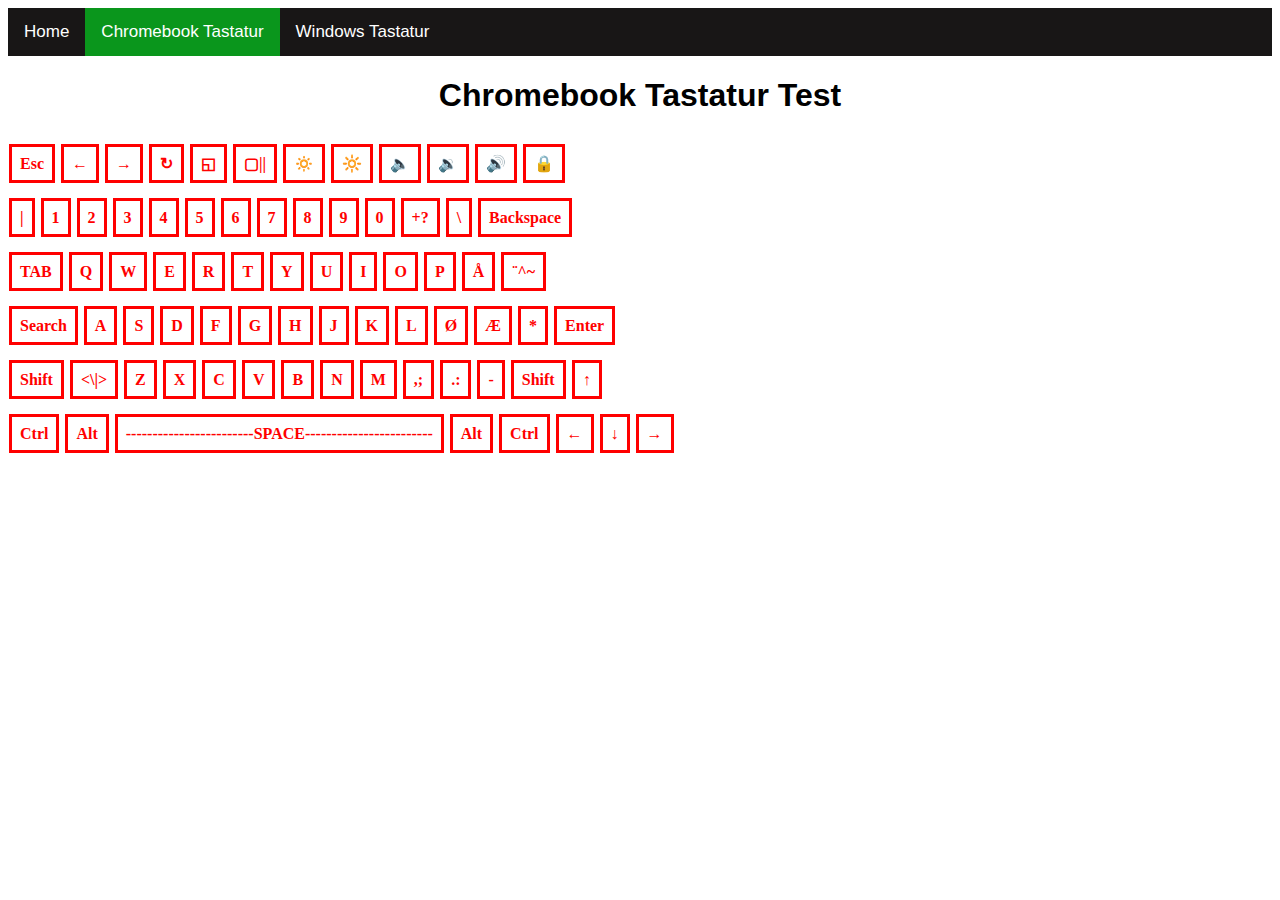
==== chromeTast.html @ f2cf5012 "Commit" ====
<!DOCTYPE>
<html>
    <head>
        <title>Tastatur test</title>
        <link href="StyleSheet.css" rel="stylesheet">
    </head>

    <body>
		<script src="/TotallyNotAsk.github.io/scripts/jquery-3.5.1.js"></script>
        <script src="/TotallyNotAsk.github.io/scripts/ChromebookKeyboard.js"></script>

        <div class="topnav">
            <a href="/index.html">Home</a> 
            <a class="active" href="/chromeTast.html">Chromebook Tastatur</a>
            <a href="/winTast.html">Windows Tastatur</a>
        </div>

        <div class="h1">
            <h1>Chromebook Tastatur Test</h1>
        </div>

        <br>

        <div>
            <div_keys id="key_Esc">Esc</div_keys>
            <div_keys id="key_BrowseBack">←</div_keys>
            <div_keys id="key_BrowseForward">→</div_keys>
            <div_keys id="key_Refresh">↻</div_keys>
            <div_keys id="key_Fullscreen">◱</div_keys>
            <div_keys id="key_Windows">▢||</div_keys>
            <div_keys id="key_DownBright">🔅</div_keys>
            <div_keys id="key_UpBright">🔆</div_keys>
            <div_keys id="key_Mute">🔈</div_keys>
            <div_keys id="key_DownSound">🔉</div_keys>
            <div_keys id="key_UpSound">🔊</div_keys>
            <div_keys id="key_Lock">🔒</div_keys>
        </div>

        <br>
        <br>

        <div>
            <div_keys id="key_|">|</div_keys>
            <div_keys id="key_1">1</div_keys>
            <div_keys id="key_2">2</div_keys>
            <div_keys id="key_3">3</div_keys>
            <div_keys id="key_4">4</div_keys>
            <div_keys id="key_5">5</div_keys>
            <div_keys id="key_6">6</div_keys>
            <div_keys id="key_7">7</div_keys>
            <div_keys id="key_8">8</div_keys>
            <div_keys id="key_9">9</div_keys>
            <div_keys id="key_0">0</div_keys>
            <div_keys id="key_+">+?</div_keys>
            <div_keys id="key_219">\</div_keys>
            <div_keys id="key_BackSpace">Backspace</div_keys>
        </div>

        <br>
        <br>

        <div>
            <div_keys id="key_Tab">TAB</div_keys>
            <div_keys id="key_q">Q</div_keys>
            <div_keys id="key_w">W</div_keys>
            <div_keys id="key_e">E</div_keys>
            <div_keys id="key_r">R</div_keys>
            <div_keys id="key_t">T</div_keys>
            <div_keys id="key_y">Y</div_keys>
            <div_keys id="key_u">U</div_keys>
            <div_keys id="key_i">I</div_keys>
            <div_keys id="key_o">O</div_keys>
            <div_keys id="key_p">P</div_keys>
            <div_keys id="key_å">Å</div_keys>
            <div_keys id="key_186">¨^~</div_keys>
        </div>

        <br>
        <br>

        <div>
            <div_keys id="key_Search">Search</div_keys>
            <div_keys id="key_a">A</div_keys>
            <div_keys id="key_s">S</div_keys>
            <div_keys id="key_d">D</div_keys>
            <div_keys id="key_f">F</div_keys>
            <div_keys id="key_g">G</div_keys>
            <div_keys id="key_h">H</div_keys>
            <div_keys id="key_j">J</div_keys>
            <div_keys id="key_k">K</div_keys>
            <div_keys id="key_l">L</div_keys>
            <div_keys id="key_ø">Ø</div_keys>
            <div_keys id="key_æ">Æ</div_keys>
            <div_keys id="key_191">*</div_keys>
            <div_keys id="key_Enter">Enter</div_keys>
        </div>

        <br>
        <br>

        <div>
            <div_keys id="key_lShift">Shift</div_keys>
            <div_keys id="key_226"><\|></div_keys>
            <div_keys id="key_z">Z</div_keys>
            <div_keys id="key_x">X</div_keys>
            <div_keys id="key_c">C</div_keys>
            <div_keys id="key_v">V</div_keys>
            <div_keys id="key_b">B</div_keys>
            <div_keys id="key_n">N</div_keys>
            <div_keys id="key_m">M</div_keys>
            <div_keys id="key_comma">,;</div_keys>
            <div_keys id="key_period">.:</div_keys>
            <div_keys id="key_-">-</div_keys>
            <div_keys id="key_rShift">Shift</div_keys>
            <div_keys id="key_Up">↑</div_keys>
        </div>

        <br>
        <br>

        <div>
            <div_keys id="key_lCtrl">Ctrl</div_keys>
            <div_keys id="key_lAlt">Alt</div_keys>
            <div_keys id="key_Space">------------------------SPACE------------------------</div_keys>
            <div_keys id="key_rAlt">Alt</div_keys>
            <div_keys id="key_rCtrl">Ctrl</div_keys>
            <div_keys id="key_Left">←</div_keys>
            <div_keys id="key_Down">↓</div_keys>
            <div_keys id="key_Right">→</div_keys>
        </div>
	</body>	
</html>
---- StyleSheet.css ----
div_keys{
    width: 30px;
    color: red;
    background-color: white;
    border: solid red;
    padding: 8px;
    margin: 1px;
    text-align: center;
    top: 5px;
    font-weight: bold;
}

win_keys{
    width: 30px;
    height: 30px;
    color: red;
    background-color: white;
    border: solid red;
    padding: 8px;
    margin: 1px;
    text-align: center;
    top: 5px;
    font-weight: bold;
    box-decoration-break: slice;
}

.topnav{
    background-color: rgb(24, 22, 22);
    overflow: hidden;
    font-family: Arial;
}

.topnav a{
    float: left;
    color: white;
    text-align: center;
    padding: 14px 16px;
    text-decoration: none;
    font-size: 17px;
}

.topnav a.active{
    background-color: rgb(10, 150, 28);
    color: white;
}

.h1{
    font-family: Arial, Helvetica, sans-serif;
    text-align: center;
}

.key1{
    display: table-cell;
    text-align: center;
    font-family: Arial, Helvetica, sans-serif;
    font-size: 13px;
    width: 50px;
    height: 50px;
    border: solid red;
    color: red;
    box-sizing: border-box;
    padding-top: 7px;
    float: left;
    margin-right: 5px;
    font-weight: bold;
}

.keyTab{
    display: table-cell;
    text-align: center;
    font-family: Arial, Helvetica, sans-serif;
    width: 75px;
    height: 50px;
    border: solid red;
    color: red;
    box-sizing: border-box;
    padding-top: 7px;
    float: left;
    margin-right: 5px;
}

.keyBack{
    display: table-cell;
    text-align: center;
    font-family: Arial, Helvetica, sans-serif;
    width: 100px;
    height: 50px;
    border: solid red;
    color: red;
    box-sizing: border-box;
    padding-top: 7px;
    float: left;
    margin-right: 5px;
}


.keyLock{
    display: table-cell;
    text-align: center;
    font-family: Arial, Helvetica, sans-serif;
    width: 90px;
    height: 50px;
    border: solid red;
    color: red;
    box-sizing: border-box;
    padding-top: 7px;
    float: left;
    margin-right: 5px;
}

.keyCtrl{
    display: table-cell;
    text-align: center;
    font-family: Arial, Helvetica, sans-serif;
    width: 60px;
    height: 50px;
    border: solid red;
    color: red;
    box-sizing: border-box;
    padding-top: 7px;
    float: left;
    margin-right: 5px;
}

.keyShift{
    display: table-cell;
    text-align: center;
    font-family: Arial, Helvetica, sans-serif;
    width: 150px;
    height: 50px;
    border: solid red;
    color: red;
    box-sizing: border-box;
    padding-top: 7px;
    float: left;
    margin-right: 5px;
}

.keySpace{
    display: table-cell;
    text-align: center;
    font-family: Arial, Helvetica, sans-serif;
    width: 365px;
    height: 50px;
    border: solid red;
    color: red;
    box-sizing: border-box;
    padding-top: 7px;
    float: left;
    margin-right: 5px;
}

.keyLong1{
    display: table-cell;
    text-align: center;
    font-family: Arial, Helvetica, sans-serif;
    width: 50px;
    height: 110px;
    border: solid red;
    color: red;
    box-sizing: border-box;
    padding-top: 7px;
    float: left;
    margin-right: 5px;
    position: relative;
    left: 1210px;
    bottom: 235px;
}

.keyLong2{
    display: table-cell;
    text-align: center;
    font-family: Arial, Helvetica, sans-serif;
    width: 50px;
    height: 110px;
    border: solid red;
    color: red;
    box-sizing: border-box;
    padding-top: 7px;
    float: left;
    margin-right: 5px;
    position: relative;
    left: 1155px;
    bottom: 115px;
}

.keyZero{
    display: table-cell;
    text-align: center;
    font-family: Arial, Helvetica, sans-serif;
    width: 105px;
    height: 50px;
    border: solid red;
    color: red;
    box-sizing: border-box;
    padding-top: 7px;
    float: left;
    margin-right: 5px;
}

.row{
    display: table;
    table-layout: fixed;
    border-spacing: 5px;
}

.spaceRight{
    margin-right: 30px;
}

.spaceRight2{
    margin-right: 60px;
}

.spaceRight3{
    margin-right: 85px;
}

.spaceRight4{
    margin-right: 290px;
}

.spaceRight5{
    margin-right: 35px;
}

.testBox{
    text-align: center;
    font-family: Arial, Helvetica, sans-serif;
    width: 50px;
    height: 100px;
    border: solid red;
    color: red;
    box-sizing: border-box;
    padding-top: 7px;
    float: left;
    margin-right: 5px;
    position: fixed;
    right: 652px;
    bottom: 678px;
}

.testBox2{
    text-align: center;
    font-family: Arial, Helvetica, sans-serif;
    width: 50px;
    height: 100px;
    border: solid red;
    color: red;
    box-sizing: border-box;
    padding-top: 7px;
    float: left;
    margin-right: 5px;
    position: fixed;
    right: 652px;
    bottom: 558px;
}
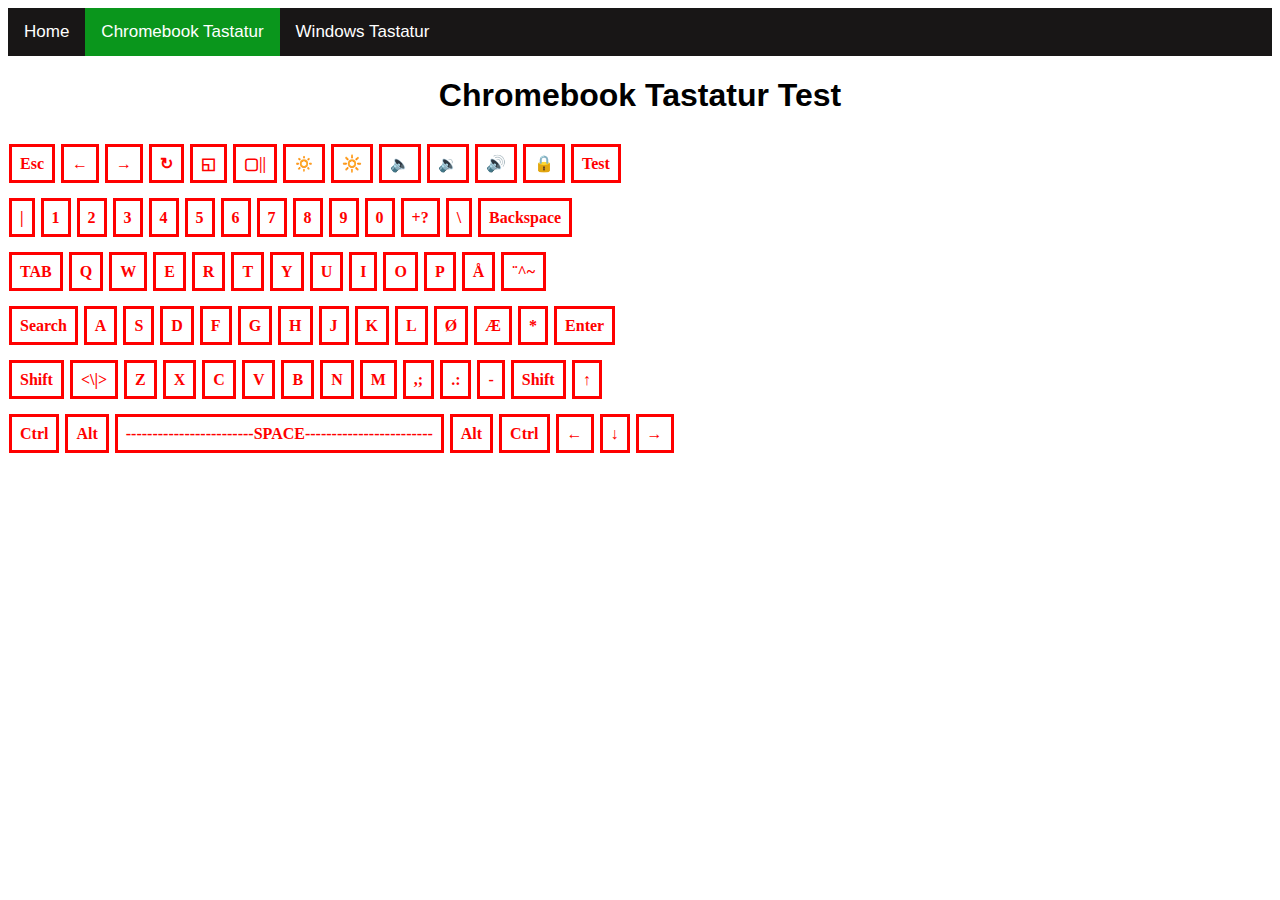
==== commit 9c6d6125: "Commit" ====
--- a/chromeTast.html
+++ b/chromeTast.html
@@ -34,6 +34,7 @@
             <div_keys id="key_DownSound">🔉</div_keys>
             <div_keys id="key_UpSound">🔊</div_keys>
             <div_keys id="key_Lock">🔒</div_keys>
+            <div_keys id="key_Test">Test</div_keys>
         </div>
 
         <br>
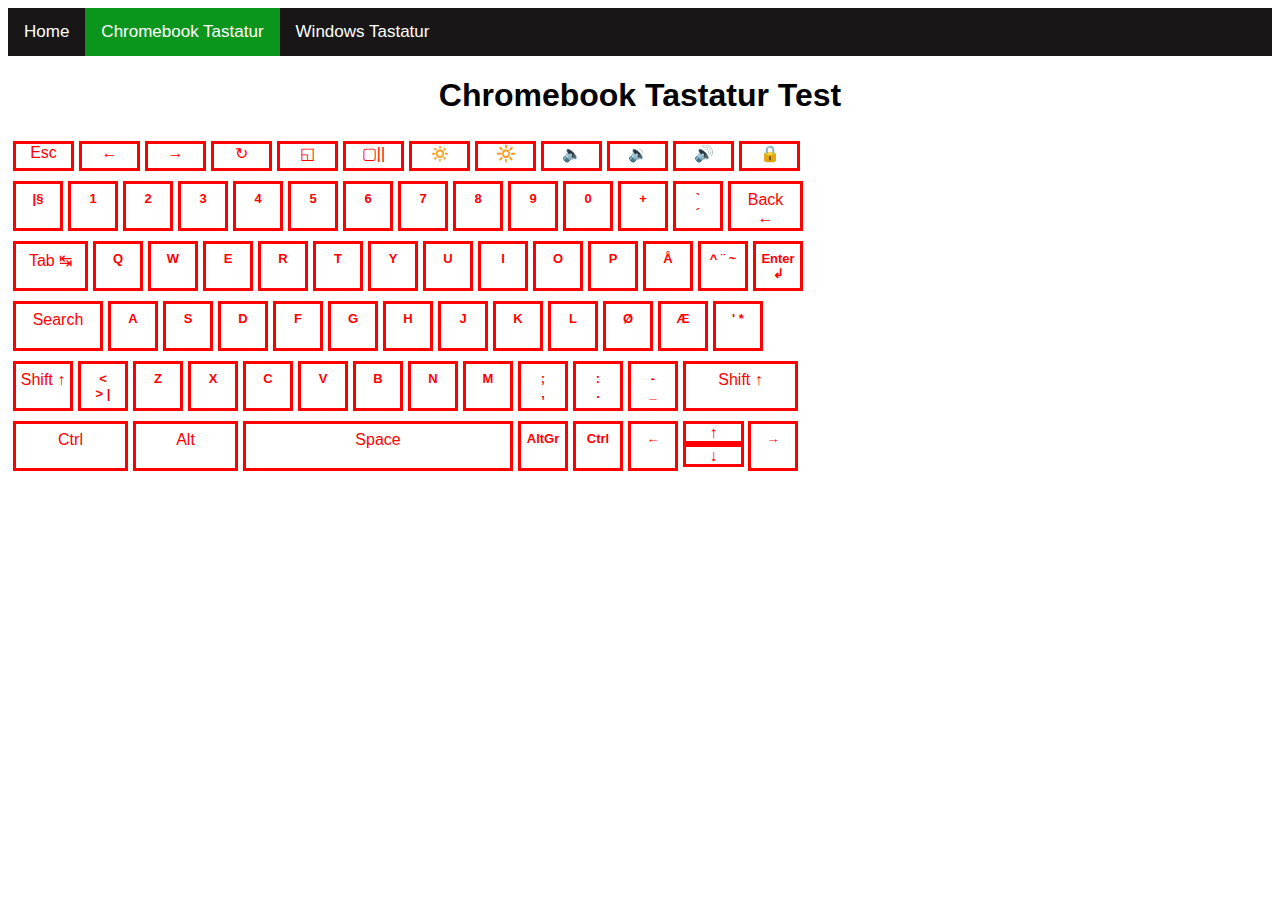
==== commit 7ef1d7d4: "Commit" ====
--- a/chromeTast.html
+++ b/chromeTast.html
@@ -1,13 +1,12 @@
-<!DOCTYPE>
+<!DOCTYPE html>
 <html>
     <head>
         <title>Tastatur test</title>
         <link href="StyleSheet.css" rel="stylesheet">
     </head>
-
     <body>
-		<script src="/TotallyNotAsk.github.io/scripts/jquery-3.5.1.js"></script>
-        <script src="/TotallyNotAsk.github.io/scripts/ChromebookKeyboard.js"></script>
+        <script src="/TotallyNotAsk.github.io/scripts/jquery-3.5.1.js"></script>
+        <script src="/TotallyNotAsk.github.io/scripts/ChromeKeyboard.js"></script>
 
         <div class="topnav">
             <a href="/index.html">Home</a> 
@@ -19,115 +18,102 @@
             <h1>Chromebook Tastatur Test</h1>
         </div>
 
-        <br>
+        <div>
+            <div class="row">
+                <div id="key_Esc" class="chromeKey">Esc</div>
+                <div id="BrowseBack" class="chromeKey">←</div>
+                <div id="BrowseForward" class="chromeKey">→</div>
+                <div id="Refresh" class="chromeKey">↻</div>
+                <div id="fullscreen" class="chromeKey">◱</div>
+                <div id="WinTab" class="chromeKey">▢||</div>
+                <div id="BrightnessDown" class="chromeKey">🔅</div>
+                <div id="BrightnessUp" class="chromeKey">🔆</div>
+                <div id="mute" class="chromeKey">🔈</div>
+                <div id="SoundDown" class="chromeKey">🔉</div>
+                <div id="SoundUp" class="chromeKey">🔊</div>
+                <div id="lock" class="chromeKey">🔒</div>
+            </div>
 
-        <div>
-            <div_keys id="key_Esc">Esc</div_keys>
-            <div_keys id="key_BrowseBack">←</div_keys>
-            <div_keys id="key_BrowseForward">→</div_keys>
-            <div_keys id="key_Refresh">↻</div_keys>
-            <div_keys id="key_Fullscreen">◱</div_keys>
-            <div_keys id="key_Windows">▢||</div_keys>
-            <div_keys id="key_DownBright">🔅</div_keys>
-            <div_keys id="key_UpBright">🔆</div_keys>
-            <div_keys id="key_Mute">🔈</div_keys>
-            <div_keys id="key_DownSound">🔉</div_keys>
-            <div_keys id="key_UpSound">🔊</div_keys>
-            <div_keys id="key_Lock">🔒</div_keys>
-            <div_keys id="key_Test">Test</div_keys>
+            <div class="row">
+                <div id="key_|" class="key1">|§</div>
+                <div id="1" class="key1">1</div>
+                <div id="2" class="key1">2</div>
+                <div id="3" class="key1">3</div>
+                <div id="4" class="key1">4</div>
+                <div id="5" class="key1">5</div>
+                <div id="6" class="key1">6</div>
+                <div id="7" class="key1">7</div>
+                <div id="8" class="key1">8</div>
+                <div id="9" class="key1">9</div>
+                <div id="0" class="key1">0</div>
+                <div id="+" class="key1">+</div>
+                <div id="220" class="key1">`<br>´</div>
+                <div id="BackSpace" class="keyTab">Back <br> ←</div>
+            </div>
+
+            <div class="row">
+                <div id="Tab" class="keyTab">Tab ↹</div>
+                <div id="q" class="key1">Q</div>
+                <div id="w" class="key1">W</div>
+                <div id="e" class="key1">E</div>
+                <div id="r" class="key1">R</div>
+                <div id="t" class="key1">T</div>
+                <div id="y" class="key1">Y</div>
+                <div id="u" class="key1">U</div>
+                <div id="i" class="key1">I</div>
+                <div id="o" class="key1">O</div>
+                <div id="p" class="key1">P</div>
+                <div id="å" class="key1">Å</div>
+                <div id="key_160" class="key1">^ ¨ ~</div>
+                <div id="enter" class="key1">Enter ↲</div>
+            </div>
+
+            <div class="row">
+                <div id="search" class="keyLock">Search</div>
+                <div id="a" class="key1">A</div>
+                <div id="s" class="key1">S</div>
+                <div id="d" class="key1">D</div>
+                <div id="f" class="key1">F</div>
+                <div id="g" class="key1">G</div>
+                <div id="h" class="key1">H</div>
+                <div id="j" class="key1">J</div>
+                <div id="k" class="key1">K</div>
+                <div id="l" class="key1">L</div>
+                <div id="ø" class="key1">Ø</div>
+                <div id="æ" class="key1">Æ</div>
+                <div id="key_222" class="key1">' *</div>
+            </div>
+
+            <div class="row">
+                <div id="lShift" class="keyCtrl">Shift ↑</div>
+                <div id="<" class="key1">< <br> > |</div>
+                <div id="z" class="key1">Z</div>
+                <div id="x" class="key1">X</div>
+                <div id="c" class="key1">C</div>
+                <div id="v" class="key1">V</div>
+                <div id="b" class="key1">B</div>
+                <div id="n" class="key1">N</div>
+                <div id="m" class="key1">M</div>
+                <div id="," class="key1">; <br> ,</div>
+                <div id="." class="key1">: <br> .</div>
+                <div id="-" class="key1">- <br> _</div>
+                <div id="rShift" class="chromeCtrl">Shift ↑</div>
+            </div>
+
+            <div class="row">
+                <div id="lCtrl" class="chromeCtrl">Ctrl</div>
+                <div id="Alt" class="keyZero">Alt</div>
+                <div id="space" class="chromeSpace">Space</div>
+                <div id="AltGr" class="key1">AltGr</div>
+                <div id="rCtrl" class="key1">Ctrl</div>
+                <div id="left" class="key1">←</div>
+                <div class="chromeArrow">
+                    <div id="up" class="chromeArrowKey">↑</div>
+                    <br class="br1">
+                    <div id="down" class="chromeArrowKey">↓</div>
+                </div>
+                <div id="right" class="key1">→</div>
+            </div>
         </div>
-
-        <br>
-        <br>
-
-        <div>
-            <div_keys id="key_|">|</div_keys>
-            <div_keys id="key_1">1</div_keys>
-            <div_keys id="key_2">2</div_keys>
-            <div_keys id="key_3">3</div_keys>
-            <div_keys id="key_4">4</div_keys>
-            <div_keys id="key_5">5</div_keys>
-            <div_keys id="key_6">6</div_keys>
-            <div_keys id="key_7">7</div_keys>
-            <div_keys id="key_8">8</div_keys>
-            <div_keys id="key_9">9</div_keys>
-            <div_keys id="key_0">0</div_keys>
-            <div_keys id="key_+">+?</div_keys>
-            <div_keys id="key_219">\</div_keys>
-            <div_keys id="key_BackSpace">Backspace</div_keys>
-        </div>
-
-        <br>
-        <br>
-
-        <div>
-            <div_keys id="key_Tab">TAB</div_keys>
-            <div_keys id="key_q">Q</div_keys>
-            <div_keys id="key_w">W</div_keys>
-            <div_keys id="key_e">E</div_keys>
-            <div_keys id="key_r">R</div_keys>
-            <div_keys id="key_t">T</div_keys>
-            <div_keys id="key_y">Y</div_keys>
-            <div_keys id="key_u">U</div_keys>
-            <div_keys id="key_i">I</div_keys>
-            <div_keys id="key_o">O</div_keys>
-            <div_keys id="key_p">P</div_keys>
-            <div_keys id="key_å">Å</div_keys>
-            <div_keys id="key_186">¨^~</div_keys>
-        </div>
-
-        <br>
-        <br>
-
-        <div>
-            <div_keys id="key_Search">Search</div_keys>
-            <div_keys id="key_a">A</div_keys>
-            <div_keys id="key_s">S</div_keys>
-            <div_keys id="key_d">D</div_keys>
-            <div_keys id="key_f">F</div_keys>
-            <div_keys id="key_g">G</div_keys>
-            <div_keys id="key_h">H</div_keys>
-            <div_keys id="key_j">J</div_keys>
-            <div_keys id="key_k">K</div_keys>
-            <div_keys id="key_l">L</div_keys>
-            <div_keys id="key_ø">Ø</div_keys>
-            <div_keys id="key_æ">Æ</div_keys>
-            <div_keys id="key_191">*</div_keys>
-            <div_keys id="key_Enter">Enter</div_keys>
-        </div>
-
-        <br>
-        <br>
-
-        <div>
-            <div_keys id="key_lShift">Shift</div_keys>
-            <div_keys id="key_226"><\|></div_keys>
-            <div_keys id="key_z">Z</div_keys>
-            <div_keys id="key_x">X</div_keys>
-            <div_keys id="key_c">C</div_keys>
-            <div_keys id="key_v">V</div_keys>
-            <div_keys id="key_b">B</div_keys>
-            <div_keys id="key_n">N</div_keys>
-            <div_keys id="key_m">M</div_keys>
-            <div_keys id="key_comma">,;</div_keys>
-            <div_keys id="key_period">.:</div_keys>
-            <div_keys id="key_-">-</div_keys>
-            <div_keys id="key_rShift">Shift</div_keys>
-            <div_keys id="key_Up">↑</div_keys>
-        </div>
-
-        <br>
-        <br>
-
-        <div>
-            <div_keys id="key_lCtrl">Ctrl</div_keys>
-            <div_keys id="key_lAlt">Alt</div_keys>
-            <div_keys id="key_Space">------------------------SPACE------------------------</div_keys>
-            <div_keys id="key_rAlt">Alt</div_keys>
-            <div_keys id="key_rCtrl">Ctrl</div_keys>
-            <div_keys id="key_Left">←</div_keys>
-            <div_keys id="key_Down">↓</div_keys>
-            <div_keys id="key_Right">→</div_keys>
-        </div>
-	</body>	
+    </body>
 </html>--- a/StyleSheet.css
+++ b/StyleSheet.css
@@ -150,6 +150,87 @@
     margin-right: 5px;
 }
 
+.chromeKey{
+    display: table-cell;
+    text-align: center;
+    font-family: Arial, Helvetica, sans-serif;
+    width: 61px;
+    height: 30px;
+    border: solid red;
+    color: red;
+    box-sizing: border-box;
+    padding-top: 0px;
+    float: left;
+    margin-right: 5px;
+}
+
+.chromeSpace{
+    display: table-cell;
+    text-align: center;
+    font-family: Arial, Helvetica, sans-serif;
+    width: 270px;
+    height: 50px;
+    border: solid red;
+    color: red;
+    box-sizing: border-box;
+    padding-top: 7px;
+    float: left;
+    margin-right: 5px;
+}
+
+.chromeCtrl{
+    display: table-cell;
+    text-align: center;
+    font-family: Arial, Helvetica, sans-serif;
+    width: 115px;
+    height: 50px;
+    border: solid red;
+    color: red;
+    box-sizing: border-box;
+    padding-top: 7px;
+    float: left;
+    margin-right: 5px;
+}
+
+.chromeEnter{
+    display: table-cell;
+    text-align: center;
+    font-family: Arial, Helvetica, sans-serif;
+    width: 55px;
+    height: 50px;
+    border: solid red;
+    color: red;
+    box-sizing: border-box;
+    padding-top: 7px;
+    float: left;
+    margin-right: 5px;
+}
+
+.chromeArrow{
+    display: table-cell;
+    text-align: center;
+    font-family: Arial, Helvetica, sans-serif;
+    width: 55px;
+    height: 50px;
+    box-sizing: border-box;
+    float: left;
+    margin-right: 10px;
+}
+
+.chromeArrowKey{
+    display: table-cell;
+    text-align: center;
+    font-family: Arial, Helvetica, sans-serif;
+    width: 61px;
+    height: 23px;
+    border: solid red;
+    color: red;
+    box-sizing: border-box;
+    float: left;
+    margin-right: 5px;
+    bottom: 71px;
+}
+
 .keyLong1{
     display: table-cell;
     text-align: center;
@@ -254,4 +335,8 @@
     position: fixed;
     right: 652px;
     bottom: 558px;
-}+}
+
+.br1 {
+    line-height: 170%;
+ }